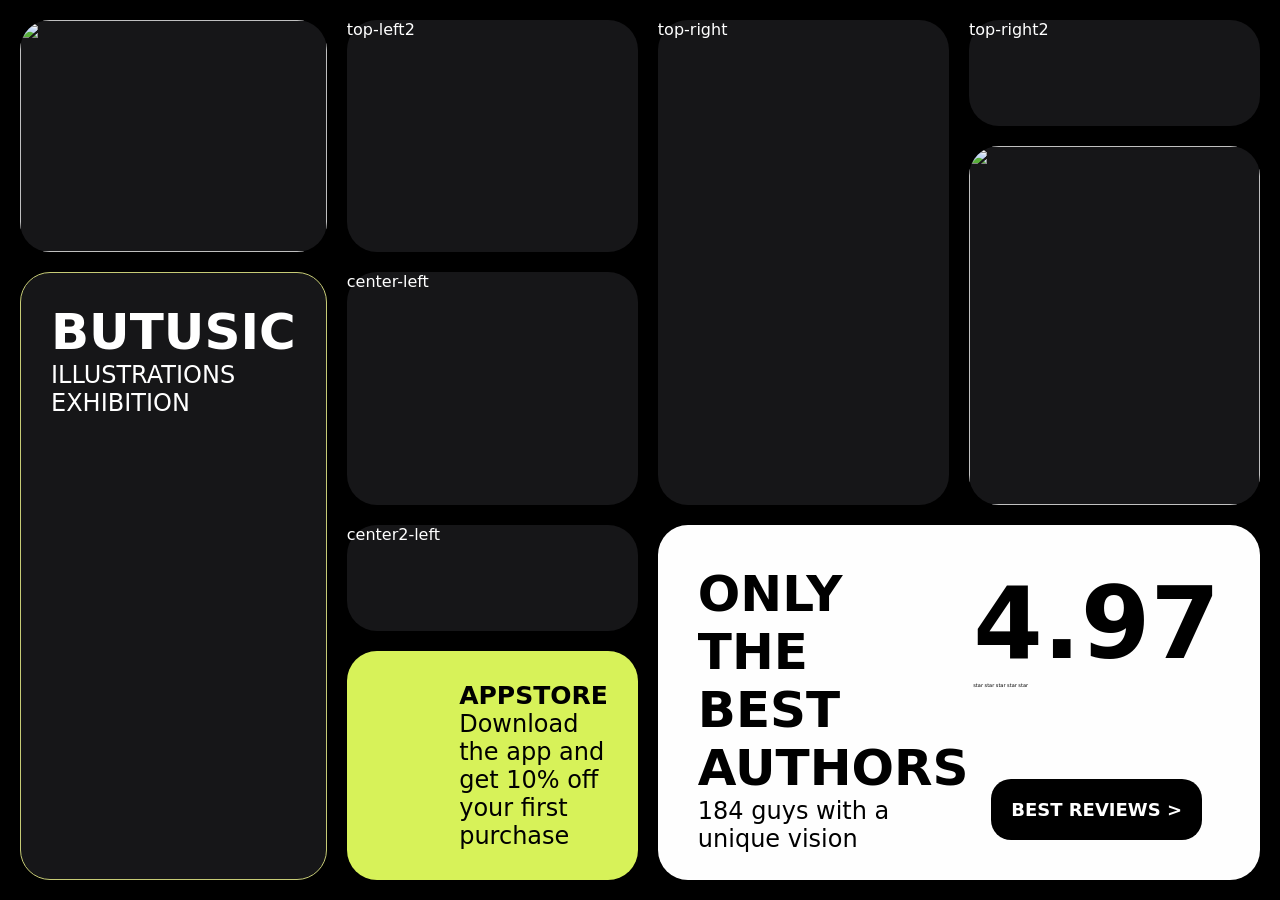
==== 01/index.html @ b00f168f "first commit" ====
<!DOCTYPE html>
<html lang="en">

<head>
    <meta charset="UTF-8">
    <meta name="viewport" content="width=device-width, initial-scale=1.0">
    <title>Document</title>
    <link rel="stylesheet" href="style.css">
</head>

<body>
    <main>
        <div id="top-left" class="card">
            <img src="https://i.pinimg.com/736x/dc/59/00/dc5900e5f86e46bf934dea860f8758d1.jpg" alt="">
        </div>

        <div id="top-left2" class="card">top-left2</div>

        <div id="top-right" class="card">top-right</div>

        <div id="top-right2" class="card">top-right2</div>

        <div id="bottom-left" class="card">
            <h1>BUTUSIC</h1>
            <span>ILLUSTRATIONS <br> EXHIBITION</span>
            <br>
            <div></div>
        </div>

        <div id="center-left" class="card">center-left</div>

        <div id="center-right" class="card">
            <img src="https://mir-s3-cdn-cf.behance.net/projects/404/1bcb92134312711.Y3JvcCwyMzk5LDE4NzcsMCww.jpg"
                alt="">
        </div>

        <div id="center2-left" class="card">center2-left</div>

        <div id="right-bottom" class="card">
            <div class="left-side">
                <h1>ONLY THE BEST <br> AUTHORS</h1>
                <span>184 guys with a unique vision</span>
            </div>
            <div class="right-side">
                <div class="right-top">
                    <h3 id="h3">4.97</h3>
                    <div id="stars">
                        star
                        star
                        star
                        star
                        star
                    </div>
                </div>
                <button>BEST REVIEWS  ></button>
            </div>

        </div>

        <div id="center-bottom" class="card">
            <div class="qr-code">
                <img src="https://www.freepnglogos.com/uploads/qr-code-png/qr-code-code-svg-png-icon-download-34.png" alt="">
            </div>
            <div class="text">
                <h3>APPSTORE</h3>
                <p>Download the app and get 10% off your first purchase</p>
            </div>
        </div>
    </main>

</body>

</html>
---- 01/style.css ----
* {
    margin: 0;
    padding: 0;
    box-sizing: border-box;
    font-family: system-ui, -apple-system, BlinkMacSystemFont, 'Segoe UI', Roboto, Oxygen, Ubuntu, Cantarell, 'Open Sans', 'Helvetica Neue', sans-serif;
}

html,
body {
    width: 100%;
    height: 100%;
    background-color: black;
    color: white;
    padding: 10px;
}

main {
    width: 100%;
    height: 100%;
    background-color: black;
    display: grid;
    grid-template-columns: repeat(4, 1fr);
    grid-template-rows: repeat(6, 1fr);
    grid-template-areas: 
    "top-left top-left2 top-right top-right2"
    "top-left top-left2 top-right center-right"
    "bottom-left center-left top-right center-right"
    "bottom-left center-left top-right center-right"
    "bottom-left center2-left right-bottom right-bottom"
    "bottom-left center-bottom right-bottom right-bottom"
    ;
    gap: 20px;
}

.card {
    width: 100%;
    height: 100%;
    background-color: #161618;
    color: white;
    border-radius: 30px;
}

#top-left{
    grid-area: top-left;
}

#top-left2{
    grid-area: top-left2;
}

#top-right{
    grid-area: top-right;
}

#top-right2{
    grid-area: top-right2;
}

#center-left{
    grid-area: center-left;
}

#center-right{
    grid-area: center-right;
}

#center2-left{
    grid-area: center2-left;
}

#right-bottom{
    grid-area: right-bottom;
    background-color: #FEFEFE;
    color: black;
    padding: 40px;
    display: flex;
    justify-content: space-between;
}

#right-bottom .left-side{
    width: 50%;
    height: 100%;
    display: flex;
    flex-direction: column;
    justify-content: space-between;
}

#right-bottom .right-side{
    height: 100%;
    display: flex;
    flex-direction: column;
    justify-content: space-between;
    align-items: center;
}

#right-bottom h1{
    font-size: 50px;
    font-weight: 600;
}

#right-bottom span{
    font-size: 24px;
    font-weight: 500;
}

#right-bottom #h3{
    font-size: 100px;
}

#right-bottom #stars{
    font-size: 5px;
}

#right-bottom button{
    padding: 20px;
    background-color: black;
    color: white;
    border-radius: 20px;
    border: none;
    font-size: 18px;
    font-weight: 600;
}

#center-bottom{
    grid-area: center-bottom;
    background-color: #D7F259;
    display: flex;
    justify-content: space-between;
    align-items: center;
    padding: 30px;
    gap: 30px;
}

#center-bottom .qr-code{
    width: 30%;
    display: flex;
    justify-content: center;
    align-items: center;
}

#center-bottom .text{
    width: 70%;
    height: 100%;
    color: black;
    display: flex;
    flex-direction: column;
    justify-content: space-between;
}

#center-bottom h3{
    font-size: 25px;
    font-weight: 700;
}

#center-bottom p{
    font-size: 8px;
    font-weight: 400;
}

#center-bottom p{
    font-size: 24px;
    font-weight: 500;
}

#center-bottom img{
    width: 100%;
    object-fit: cover;

}

#bottom-left{
    grid-area: bottom-left;
    border: 1px solid #C6CB76;
    padding: 30px;
}

#bottom-left div{
    width: 100%;
    display: flex;
    flex-direction: column;
    justify-content: space-between;
    align-items: center;
}

#bottom-left h1{
    font-size: 50px;
    font-weight: 600;
}

#bottom-left span{
    font-size: 24px;
    font-weight: 500;
}

#bottom-left img{
    width: 100%;
    object-fit: cover;

}


#top-left img{
    height: 100%;
    width: 100%;
    object-fit: cover;
    border-radius: 30px;
}

#center-right img{
    height: 100%;
    width: 100%;
    object-fit: cover;
    border-radius: 30px;
}
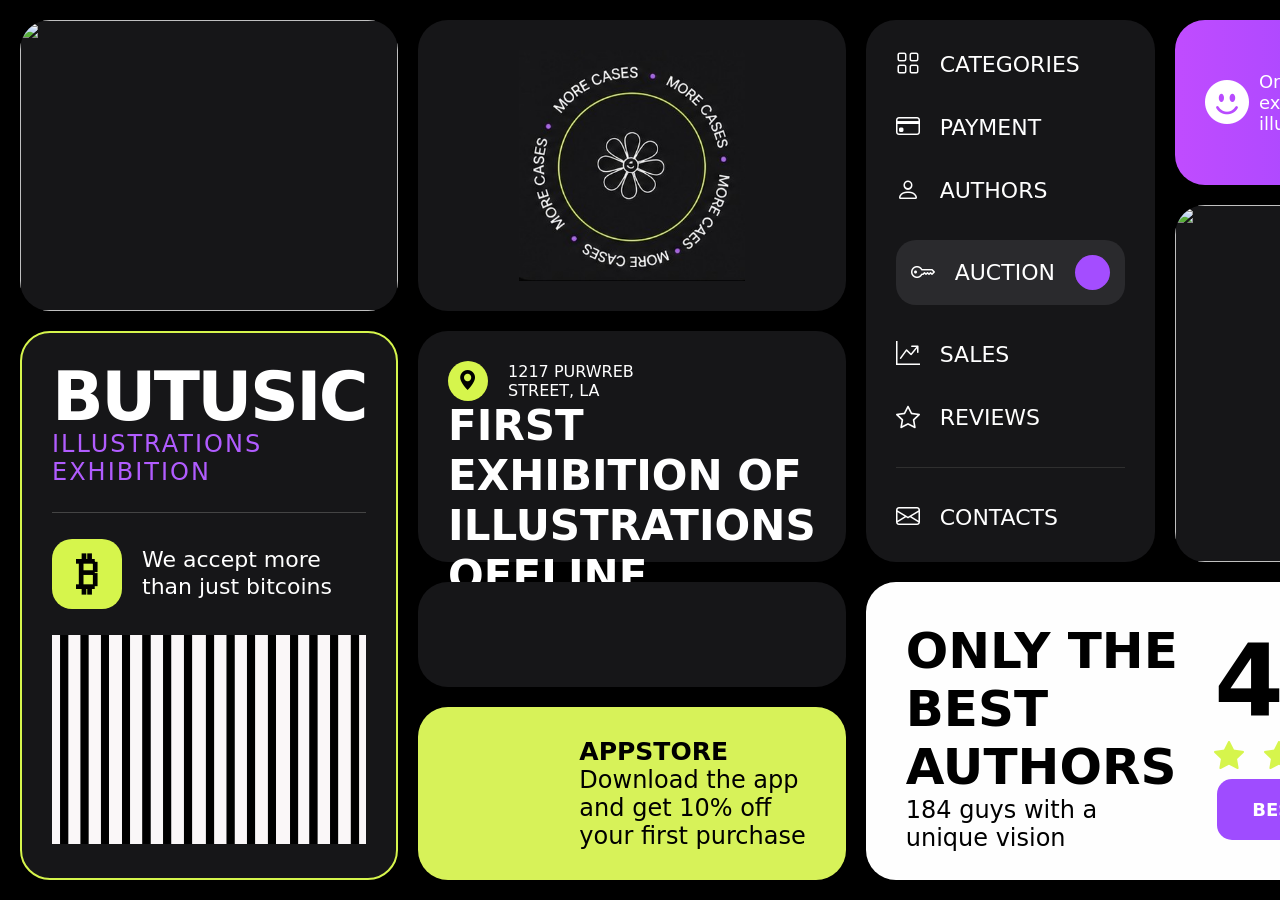
==== commit 8992137a: "fixed 01 task" ====
--- a/01/index.html
+++ b/01/index.html
@@ -5,6 +5,7 @@
     <meta charset="UTF-8">
     <meta name="viewport" content="width=device-width, initial-scale=1.0">
     <title>Document</title>
+    <link rel="stylesheet" href="https://cdn.jsdelivr.net/npm/bootstrap-icons@1.13.1/font/bootstrap-icons.min.css">
     <link rel="stylesheet" href="style.css">
 </head>
 
@@ -14,27 +15,137 @@
             <img src="https://i.pinimg.com/736x/dc/59/00/dc5900e5f86e46bf934dea860f8758d1.jpg" alt="">
         </div>
 
-        <div id="top-left2" class="card">top-left2</div>
+        <div id="top-left2" class="card">
+            <img src="./assets/circle-text.jpg" alt="">
+        </div>
 
-        <div id="top-right" class="card">top-right</div>
+        <div id="top-right" class="card">
 
-        <div id="top-right2" class="card">top-right2</div>
+            <div class="menu">
+                <i class="bi bi-grid"></i>
+                <p>CATEGORIES</p>
+            </div>
+
+            <div class="menu">
+                <i class="bi bi-credit-card"></i>
+                <p>PAYMENT</p>
+            </div>
+
+            <div class="menu">
+                <i class="bi bi-person"></i>
+                <p>AUTHORS</p>
+            </div>
+
+            <div class="menu active">
+                <div class="left-menu">
+                    <div>
+                        <i class="bi bi-key"></i>
+                    </div>
+
+                    <p>AUCTION</p>
+                </div>
+
+                <div class="purple-dot"></div>
+            </div>
+
+            <div class="menu">
+                <i class="bi bi-graph-up-arrow"></i>
+                <p>SALES</p>
+            </div>
+
+            <div class="menu">
+                <i class="bi bi-star"></i>
+                <p>REVIEWS</p>
+            </div>
+
+            <div class="line"></div>
+
+            <div class="menu">
+                <i class="bi bi-envelope"></i>
+                <p>CONTACTS</p>
+            </div>
+
+        </div>
+
+        <div id="top-right2" class="card">
+
+            <div class="top-box">
+                <i class="bi bi-emoji-smile-fill"></i> <p>Only exclusive illustrations</p>
+            </div>
+
+            <div class="top-box">
+                <i class="bi bi-box-seam"></i> <p>We do not sell works on stock</p>
+            </div>
+
+        </div>
 
         <div id="bottom-left" class="card">
-            <h1>BUTUSIC</h1>
-            <span>ILLUSTRATIONS <br> EXHIBITION</span>
-            <br>
-            <div></div>
+
+            <div class="bottom-top">
+                <h1>BUTUSIC</h1>
+
+                <span>
+                    ILLUSTRATIONS <br>
+                    EXHIBITION
+                </span>
+            </div>
+
+            <div class="middle-line"></div>
+
+            <div class="bitcoin-box">
+
+                <div class="bitcoin-icon">
+                    ₿
+                </div>
+
+                <p>
+                    We accept more <br>
+                    than just bitcoins
+                </p>
+
+            </div>
+
+            <div class="barcode">
+                <img src="./assets/barcode.jpg" alt="">
+            </div>
+
         </div>
 
-        <div id="center-left" class="card">center-left</div>
+        <div id="center-left" class="card">
+
+            <div class="location">
+                <div class="dot">
+                    <i class="bi bi-geo-alt-fill"></i>
+                </div>
+
+                <div>
+                    <p>1217 PURWREB</p>
+                    <p>STREET, LA</p>
+                </div>
+            </div>
+
+            <h2>
+                FIRST EXHIBITION OF
+                ILLUSTRATIONS OFFLINE
+            </h2>
+
+            <span>BUTUSIC.COM/EXHIBITION</span>
+
+        </div>
 
         <div id="center-right" class="card">
             <img src="https://mir-s3-cdn-cf.behance.net/projects/404/1bcb92134312711.Y3JvcCwyMzk5LDE4NzcsMCww.jpg"
                 alt="">
         </div>
 
-        <div id="center2-left" class="card">center2-left</div>
+        <div id="center2-left" class="card">
+
+            <img src="https://www.thailandtenders.com/assets/images/star-badge.png" alt="">
+            <img src="https://www.thailandtenders.com/assets/images/star-badge.png" alt="">
+            <img src="https://www.thailandtenders.com/assets/images/star-badge.png" alt="">
+            <img src="https://www.thailandtenders.com/assets/images/star-badge.png" alt="">
+
+        </div>
 
         <div id="right-bottom" class="card">
             <div class="left-side">
@@ -45,21 +156,22 @@
                 <div class="right-top">
                     <h3 id="h3">4.97</h3>
                     <div id="stars">
-                        star
-                        star
-                        star
-                        star
-                        star
+                        <i class="bi bi-star-fill"></i>
+                        <i class="bi bi-star-fill"></i>
+                        <i class="bi bi-star-fill"></i>
+                        <i class="bi bi-star-fill"></i>
+                        <i class="bi bi-star-half"></i>
                     </div>
                 </div>
-                <button>BEST REVIEWS  ></button>
+                <button>BEST REVIEWS ></button>
             </div>
 
         </div>
 
         <div id="center-bottom" class="card">
             <div class="qr-code">
-                <img src="https://www.freepnglogos.com/uploads/qr-code-png/qr-code-code-svg-png-icon-download-34.png" alt="">
+                <img src="https://www.freepnglogos.com/uploads/qr-code-png/qr-code-code-svg-png-icon-download-34.png"
+                    alt="">
             </div>
             <div class="text">
                 <h3>APPSTORE</h3>
--- a/01/style.css
+++ b/01/style.css
@@ -174,17 +174,11 @@
     padding: 30px;
 }
 
-#bottom-left div{
-    width: 100%;
-    display: flex;
-    flex-direction: column;
-    justify-content: space-between;
-    align-items: center;
-}
-
 #bottom-left h1{
-    font-size: 50px;
+    font-size: 5.3vw;
     font-weight: 600;
+    line-height: 1;
+    letter-spacing: -0.2vw;
 }
 
 #bottom-left span{
@@ -198,6 +192,64 @@
 
 }
 
+#bottom-left{
+    grid-area: bottom-left;
+
+    border: 2px solid #d6f54c;
+    padding: 30px;
+
+    display: flex;
+    flex-direction: column;
+    justify-content: space-between;
+}
+
+.bottom-top span{
+    color: #b15cff;
+    font-size: 28px;
+    letter-spacing: 2px;
+}
+
+.middle-line{
+    width: 100%;
+    height: 1px;
+    background-color: #444;
+}
+
+.bitcoin-box{
+    display: flex;
+    align-items: center;
+    gap: 20px;
+}
+
+.bitcoin-icon{
+    width: 70px;
+    height: 70px;
+    background-color: #d6f54c;
+    color: black;
+
+    border-radius: 20px;
+
+    display: flex;
+    justify-content: center;
+    align-items: center;
+
+    font-size: 45px;
+    font-weight: 700;
+}
+
+.bitcoin-box p{
+    font-size: 22px;
+    line-height: 1.2;
+
+    white-space: nowrap;
+}
+
+.barcode{
+    width: 100%;
+
+    border-radius: 10px;
+}
+
 
 #top-left img{
     height: 100%;
@@ -211,4 +263,151 @@
     width: 100%;
     object-fit: cover;
     border-radius: 30px;
+}
+
+#top-left2{
+    padding: 30px;
+    display: flex;
+    justify-content: center;
+    align-items: center;
+}
+
+#top-left2 img{
+    height: 100%;
+    object-fit: cover;
+}
+
+#top-right{
+    padding: 30px;
+
+    display: flex;
+    flex-direction: column;
+    justify-content: space-between;
+}
+
+.menu{
+    display: flex;
+    align-items: center;
+    gap: 20px;
+
+    font-size: 22px;
+}
+
+.active{
+    background-color: #2a2a2d;
+    padding: 15px;
+    border-radius: 20px;
+}
+
+.line{
+    width: 100%;
+    height: 1px;
+    background-color: #2f2f2f;
+}
+
+#top-right2{
+    background: linear-gradient(to right,#c04cff,#8f44ff);
+
+    padding: 30px;
+
+    display: flex;
+    justify-content: space-between;
+    align-items: center;
+}
+
+.top-box{
+    width: 45%;
+    display: flex;
+    align-items: center;
+    gap: 10px;
+}
+
+.top-box i{
+    font-size: 44px;
+}
+
+.top-box p{
+    font-size: 18px;
+    font-weight: 500;
+}
+
+#center-left{
+    padding: 30px;
+
+    display: flex;
+    flex-direction: column;
+    justify-content: space-between;
+}
+
+.location{
+    display: flex;
+    align-items: center;
+    gap: 20px;
+}
+
+.dot{
+    width: 40px;
+    height: 40px;
+    background-color: #d6f54c;
+    border-radius: 50%;
+
+    display: flex;
+    justify-content: center;
+    align-items: center;
+
+    font-size: 20px;
+    color: black;
+}
+
+#center-left h2{
+    font-size: 42px;
+    line-height: 50px;
+}
+
+#center-left span{
+    color: gray;
+    font-size: 18px;
+}
+
+#center2-left{
+    display: flex;
+    justify-content: space-evenly;
+    align-items: center;
+}
+
+#center2-left img{
+    width: 100px;
+}
+
+#right-bottom button{
+    background-color: #9f4cff;
+    border-radius: 15px;
+    padding: 20px 35px;
+}
+
+#stars{
+    font-size: 30px !important;
+    color: #d6f54c;
+    letter-spacing: 5px;
+}
+
+.left-menu{
+    display: flex;
+    align-items: center;
+    gap: 20px;
+}
+
+.purple-dot{
+    width: 35px;
+    height: 35px;
+    background-color: #a44dff;
+    border-radius: 50%;
+}
+
+.menu i{
+    font-size: 24px;
+}
+
+.active{
+    justify-content: space-between;
 }
